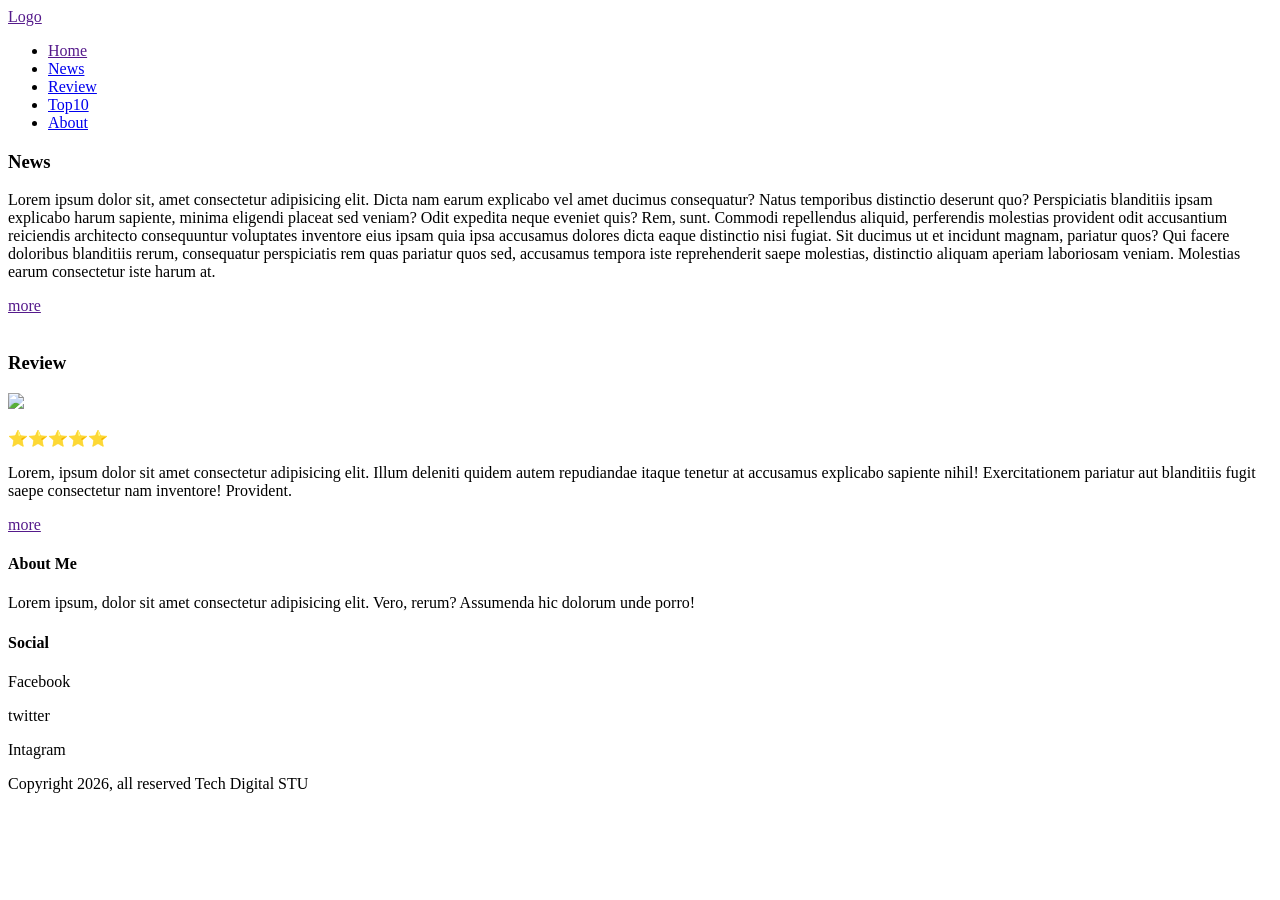
==== index.html @ a171f5a7 "Add files via upload" ====
<!DOCTYPE html>
<html lang="en">
<head>
    <meta charset="UTF-8">
    <meta name="viewport" content="width=device-width, initial-scale=1.0">
    <title>My Page Disige</title>
    <link rel="stylesheet" href="css/style.css">
</head>
<body>
    
    <nav>
        <div class="container">
            <div class="nav-con">
                <div class="logo"><a href="">Logo</a></div>
                <ul class="menu">
                    <li><a href="">Home</a></li>
                    <li><a href="news.html">News</a></li>
                    <li><a href="review.html">Review</a></li>
                    <li><a href="top10.html">Top10</a></li>
                    <li><a href="about.html">About</a></li>
                </ul>
            </div>
        </div>
    </nav>

    <section class="main-content">
        <div class="container">
            <div class="main-con">
                <div class="main-info">
                    <h3>News</h3>
                    <p>Lorem ipsum dolor sit, amet consectetur adipisicing elit. Dicta nam earum explicabo vel amet ducimus consequatur? Natus temporibus distinctio deserunt quo? Perspiciatis blanditiis ipsam explicabo harum sapiente, minima eligendi placeat sed veniam? Odit expedita neque eveniet quis? Rem, sunt. Commodi repellendus aliquid, perferendis molestias provident odit accusantium reiciendis architecto consequuntur voluptates inventore eius ipsam quia ipsa accusamus dolores dicta eaque distinctio nisi fugiat. Sit ducimus ut et incidunt magnam, pariatur quos? Qui facere doloribus blanditiis rerum, consequatur perspiciatis rem quas pariatur quos sed, accusamus tempora iste reprehenderit saepe molestias, distinctio aliquam aperiam laboriosam veniam. Molestias earum consectetur iste harum at.</p>
                    <a href="">more</a>
                </div>
                <div class="main-con-img">
                    <img src="images/gta6.png" alt="">
                </div>
            </div>
        </div>
    </section>

    <section class="main-content-review">
        <div class="container">
            <div class="main-con">
                <div class="review-img">
                    <h3>Review</h3>
                    <img src="images/meccha.png" class="meccha-game">
                </div>
                <div class="main-review">
                    <p class="star">⭐⭐⭐⭐⭐</p>
                    <p class="review">Lorem, ipsum dolor sit amet consectetur adipisicing elit. Illum deleniti quidem autem repudiandae itaque tenetur at accusamus explicabo sapiente nihil! Exercitationem pariatur aut blanditiis fugit saepe consectetur nam inventore! Provident.</p>
                    <a href="">more</a>
                </div>
            </div>
        </div>
    </section>

    <div class="footer-top">
        <div class="container">
            <div class="footer-top-con">
                <div class="footer-top-item">
                    <div class="about-me">
                        <h4>About Me</h4>
                        <span>Lorem ipsum, dolor sit amet consectetur adipisicing elit. Vero, rerum? Assumenda hic dolorum unde porro!</span>
                    </div>
                    <div class="social">
                        <h4>Social</h4>
                        <p>Facebook</p>
                        <p>twitter</p>
                        <P>Intagram</P>
                    </div>
                </div>
            </div>
        </div>
    </div>
    <div class="footer-buttom">
        Copyright 2026, all reserved Tech Digital STU
    </div>

</body>
</html>
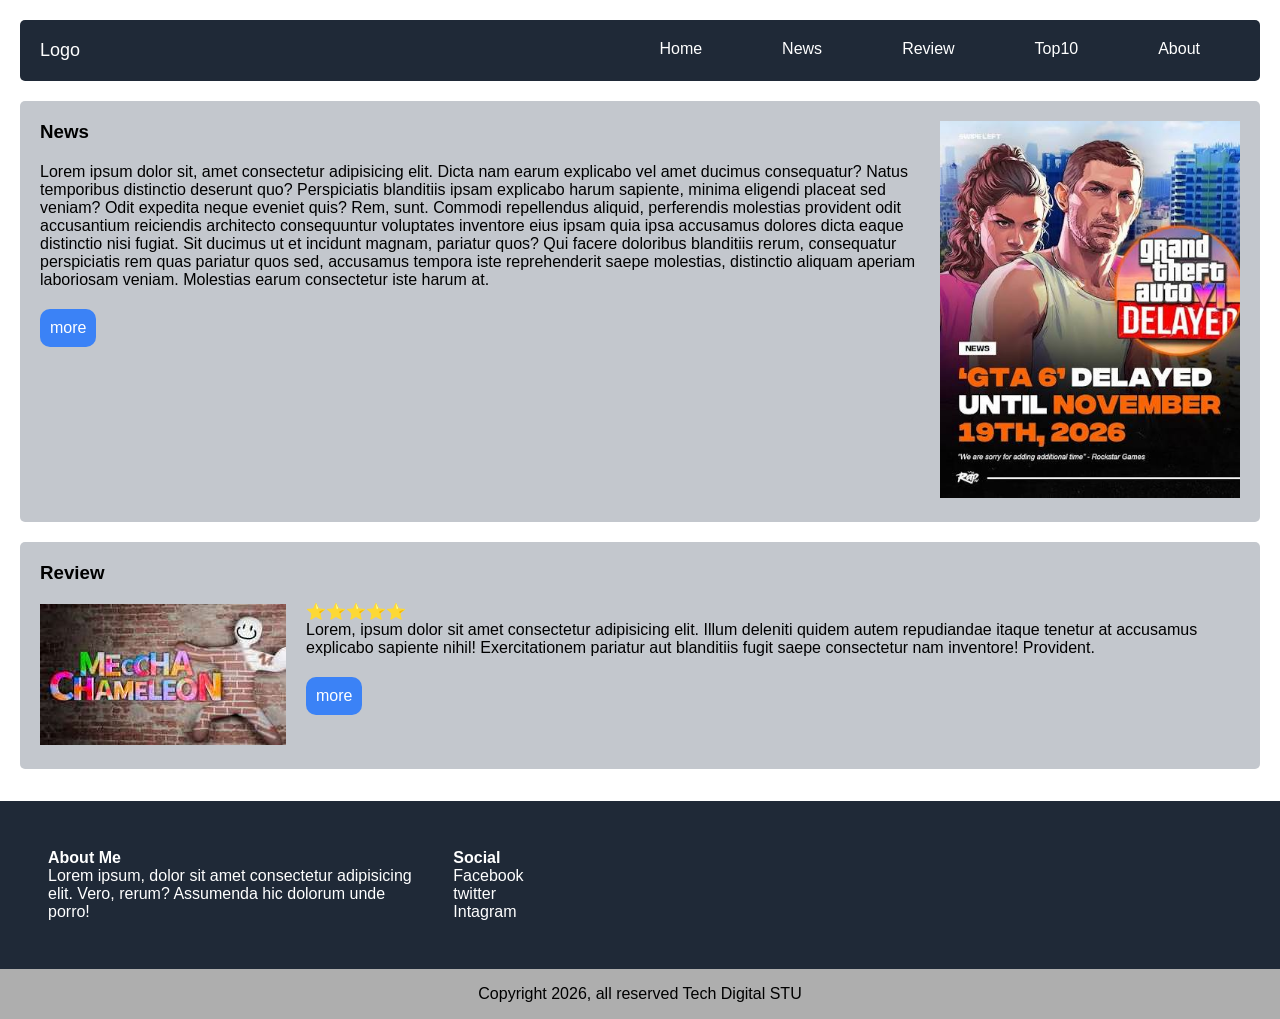
==== commit 190adcc4: "index.html" ====
--- a/index.html
+++ b/index.html
@@ -4,7 +4,7 @@
     <meta charset="UTF-8">
     <meta name="viewport" content="width=device-width, initial-scale=1.0">
     <title>My Page Disige</title>
-    <link rel="stylesheet" href="css/style.css">
+    <link rel="stylesheet" href="style.css">
 </head>
 <body>
     
@@ -32,7 +32,7 @@
                     <a href="">more</a>
                 </div>
                 <div class="main-con-img">
-                    <img src="images/gta6.png" alt="">
+                    <img src="gta6.png" alt="">
                 </div>
             </div>
         </div>
@@ -43,7 +43,7 @@
             <div class="main-con">
                 <div class="review-img">
                     <h3>Review</h3>
-                    <img src="images/meccha.png" class="meccha-game">
+                    <img src="meccha.png" class="meccha-game">
                 </div>
                 <div class="main-review">
                     <p class="star">⭐⭐⭐⭐⭐</p>
@@ -77,4 +77,4 @@
     </div>
 
 </body>
-</html>+</html>
--- a/style.css
+++ b/style.css
@@ -0,0 +1,130 @@
+@import url('https://fonts.googleapis.com/css2?family=Montserrat:ital,wght@0,100..900;1,100..900&display=swap');
+*{
+    margin: 0;
+    padding: 0;
+    box-sizing: border-box;
+    font-family: "Montserrat", sans-serif;
+}
+
+nav{
+    margin: 20px;
+    border-radius: 5px;
+    background-color: #1f2937;
+
+    .nav-con{
+        display: flex;
+        justify-content: space-between;
+        padding: 20px;
+
+        .logo a{
+            color: #fff;
+            text-decoration: none;
+            font-size: large;
+            align-items: center;
+        }
+        .menu{
+            display: flex;
+
+            li{
+                list-style: none;
+                margin: 0 40px;
+
+
+                a{
+                    color: #fff;
+                    text-decoration: none;
+                }
+            }
+        }
+    }
+}
+
+.main-content{
+    margin: 20px;
+    border-radius: 5px;
+    background-color: #c3c7cd;
+
+    .container .main-con{
+        padding: 20px;
+        display: flex;
+
+        .main-info{
+            p{
+                margin: 20px 0;
+            }
+            a{
+                background-color: #3B82F6;
+                color: #fff;
+                display: inline-block;
+                padding: 10px;
+                text-decoration: none;
+                border-radius: 10px;
+            }
+        }
+
+        .main-con-img img{
+            margin: 0 0 0 10px;
+            width: 300px;
+            height: auto;
+        }
+    }
+}
+
+.main-content-review{
+    margin: 20px;
+    border-radius: 5px;
+    background-color: #c3c7cd;
+
+    .container .main-con{
+        display: flex;
+        padding: 20px;
+
+        .review-img img{
+            margin: 20px 0 0 0;
+        }
+
+        .main-review{
+            margin: 20px;
+            a{
+                background-color: #3B82F6;
+                color: #fff;
+                display: inline-block;
+                padding: 10px;
+                text-decoration: none;
+                border-radius: 10px;
+            }
+            .review{
+                margin: 0 0 20px 0;
+            }
+            .star{
+                margin: 20px 0 0 0;
+            }
+        }
+    }
+}
+
+.footer-top{
+    background-color: #1f2937;
+    margin-top: 2rem;
+    padding: 3rem;
+    align-items: center;
+
+    .footer-top-con .footer-top-item{
+        display: grid;
+        grid-template-columns: 1fr 1fr 1fr;
+        column-gap: 2rem;
+
+        .about-me{
+            color: #fff;
+        }
+        .social{
+            color: #fff;
+        }
+    }
+}
+
+.footer-buttom{
+    background-color: #aeaeae;
+    padding: 1rem;
+    text-align: center;
+}
